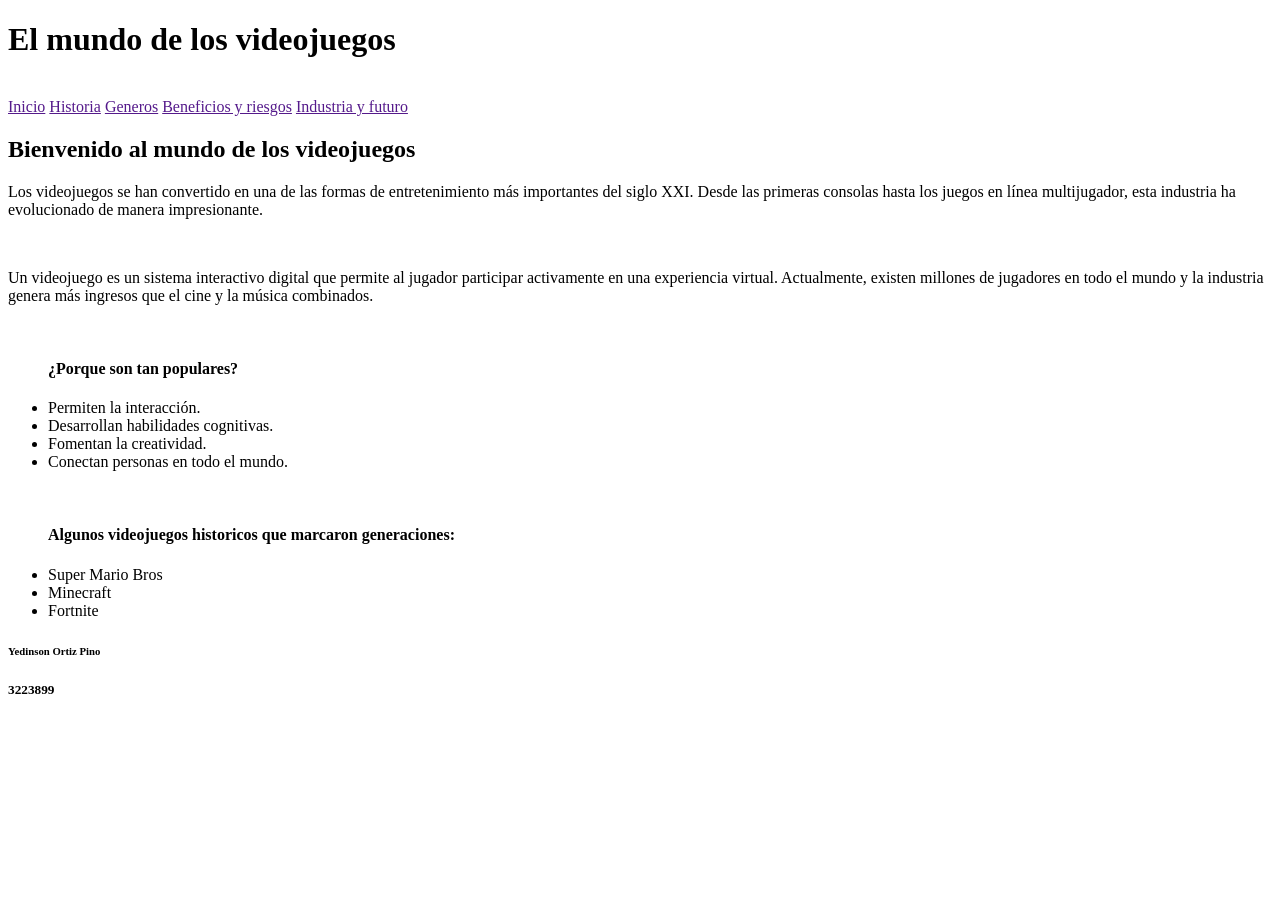
==== index.html @ c0af23ba "modified index.html, creacion historia.html" ====
<!DOCTYPE html>
<html lang="es">
<head>
    <meta charset="UTF-8">
    <meta name="viewport" content="width=device-width, initial-scale=1.0">
    <title>Repaso</title>
    <link rel="icon" href="/Imagenes/logoSENA.png" type="image/png">
    <link rel="stylesheet" href="/estilos/estilos.css">
</head>
<body>
    <header>
    <h1>El mundo de los videojuegos</h1>
    <br>
    <a href="">Inicio</a>
    <a href="">Historia</a>
    <a href="">Generos</a>
    <a href="">Beneficios y riesgos</a>
    <a href="">Industria y futuro</a>
    </header>
    <section>
    <h2>Bienvenido al mundo de los videojuegos</h2>
    <p>Los videojuegos se han convertido en una de las formas de entretenimiento más importantes del siglo XXI. Desde las primeras consolas hasta los juegos en línea multijugador, esta industria ha evolucionado de manera impresionante.</p>
    <br>
    <p>Un videojuego es un sistema interactivo digital que permite al jugador participar activamente en una experiencia virtual. Actualmente, existen millones de jugadores en todo el mundo y la industria genera más ingresos que el cine y la música combinados.</p>
    <br>
    <ul>
        <h4>¿Porque son tan populares?</h4>
        <li>Permiten la interacción.</li>
        <li>Desarrollan habilidades cognitivas.</li>
        <li>Fomentan la creatividad.</li>
        <li>Conectan personas en todo el mundo.</li>
    </ul>
    <br>
    <ul>
        <h4>Algunos videojuegos historicos que marcaron generaciones:</h4>
        <li>Super Mario Bros</li>
        <li>Minecraft</li>
        <li>Fortnite</li>
    </ul>
    </section>
    <footer>
        <h6>Yedinson Ortiz Pino</h6>
        <h5>3223899</h5>
    </footer>
</body>
</html>
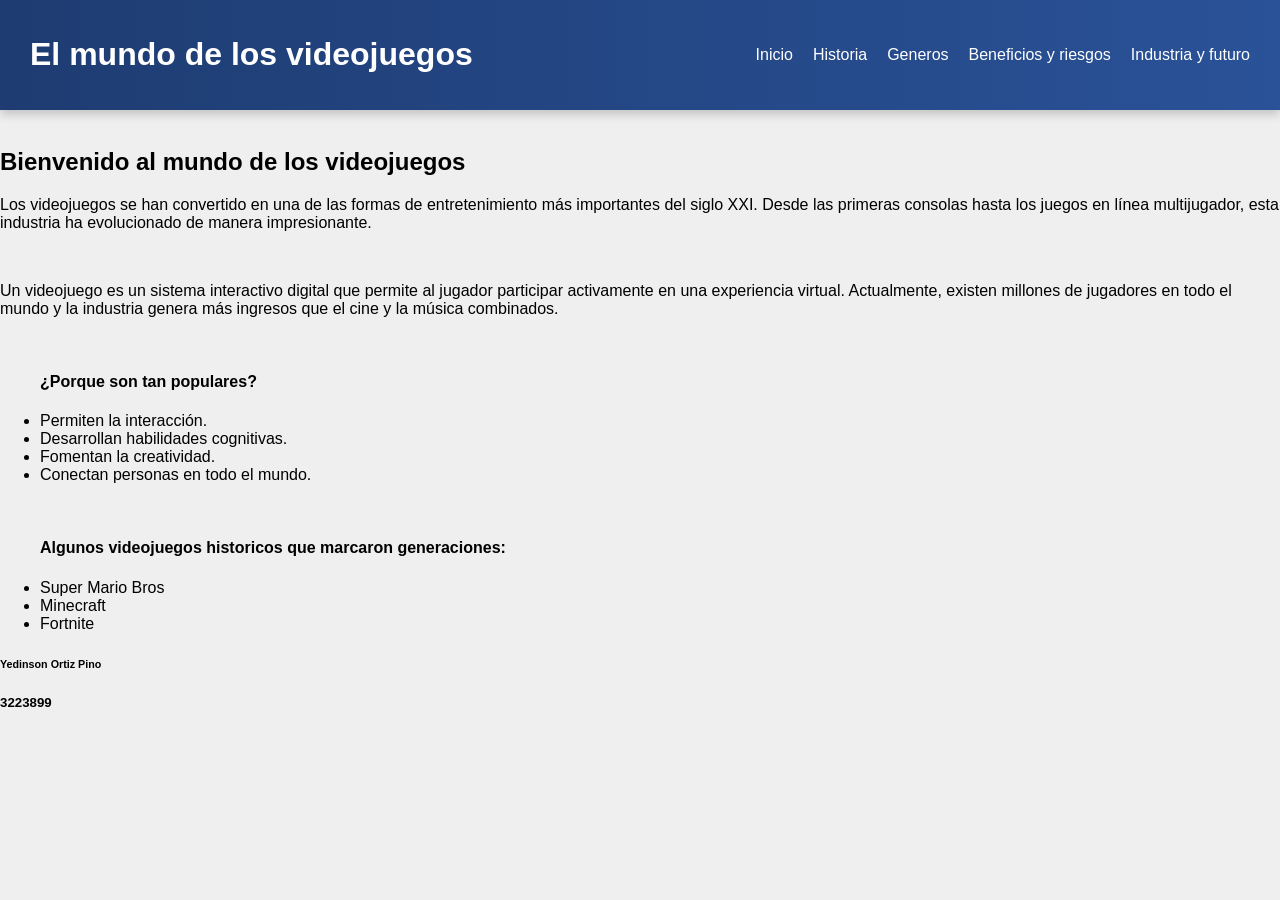
==== commit ff54a654: "modifi index, historia, estilos, creacion generos.html" ====
--- a/index.html
+++ b/index.html
@@ -10,13 +10,17 @@
 <body>
     <header>
     <h1>El mundo de los videojuegos</h1>
+    <nav class="nav">
+        <ul>
+            <li><a href="index.html">Inicio</a></li>
+            <li><a href="historia.html">Historia</a></li>
+            <li><a href="generos.html">Generos</a></li>
+            <li><a href="">Beneficios y riesgos</a></li>
+            <li><a href="">Industria y futuro</a></li>
+        </ul>
+    </nav>
+    </header>
     <br>
-    <a href="">Inicio</a>
-    <a href="">Historia</a>
-    <a href="">Generos</a>
-    <a href="">Beneficios y riesgos</a>
-    <a href="">Industria y futuro</a>
-    </header>
     <section>
     <h2>Bienvenido al mundo de los videojuegos</h2>
     <p>Los videojuegos se han convertido en una de las formas de entretenimiento más importantes del siglo XXI. Desde las primeras consolas hasta los juegos en línea multijugador, esta industria ha evolucionado de manera impresionante.</p>
--- a/estilos/estilos.css
+++ b/estilos/estilos.css
@@ -0,0 +1,56 @@
+body{
+    margin: 0;
+    font-family: Arial, Helvetica, sans-serif;
+    background: #efefef;
+}
+header{
+    display: flex;
+    justify-content: space-between;
+    align-items: center;
+    padding: 15px 30px;
+    background: linear-gradient(90deg, #1e3c72, #2a5298);
+    color: white;
+    box-shadow: 0 4px 10px rgba(0, 0, 0, 0.2);
+}
+.nav ul{
+    list-style: none;
+    display: flex;
+    gap: 20px;
+    padding: 0;
+    margin: 0;
+}
+.nav a{
+    text-decoration: none;
+    color: white;
+}
+.nav a:hover{
+    color: #BDBDBD;
+}
+.container{
+    display: grid;
+    grid-template-columns: repeat(auto-fit, minmax(200px, 1fr));
+    gap: 20px;
+    padding: 20px
+}
+
+.card{
+    background: white;
+    padding: 20px;
+    border-radius: 12px;
+    box-shadow: 0 4px 10px rgba(0, 0, 0, 0.1);
+    transition: 0.3s;
+}
+
+.card:hover{
+    transform: translateY(-5px);
+}
+
+.card h2{
+    margin: 0;
+    font-size: 28px;
+    color : #333;
+}
+
+.card p{
+    color: gray;
+}
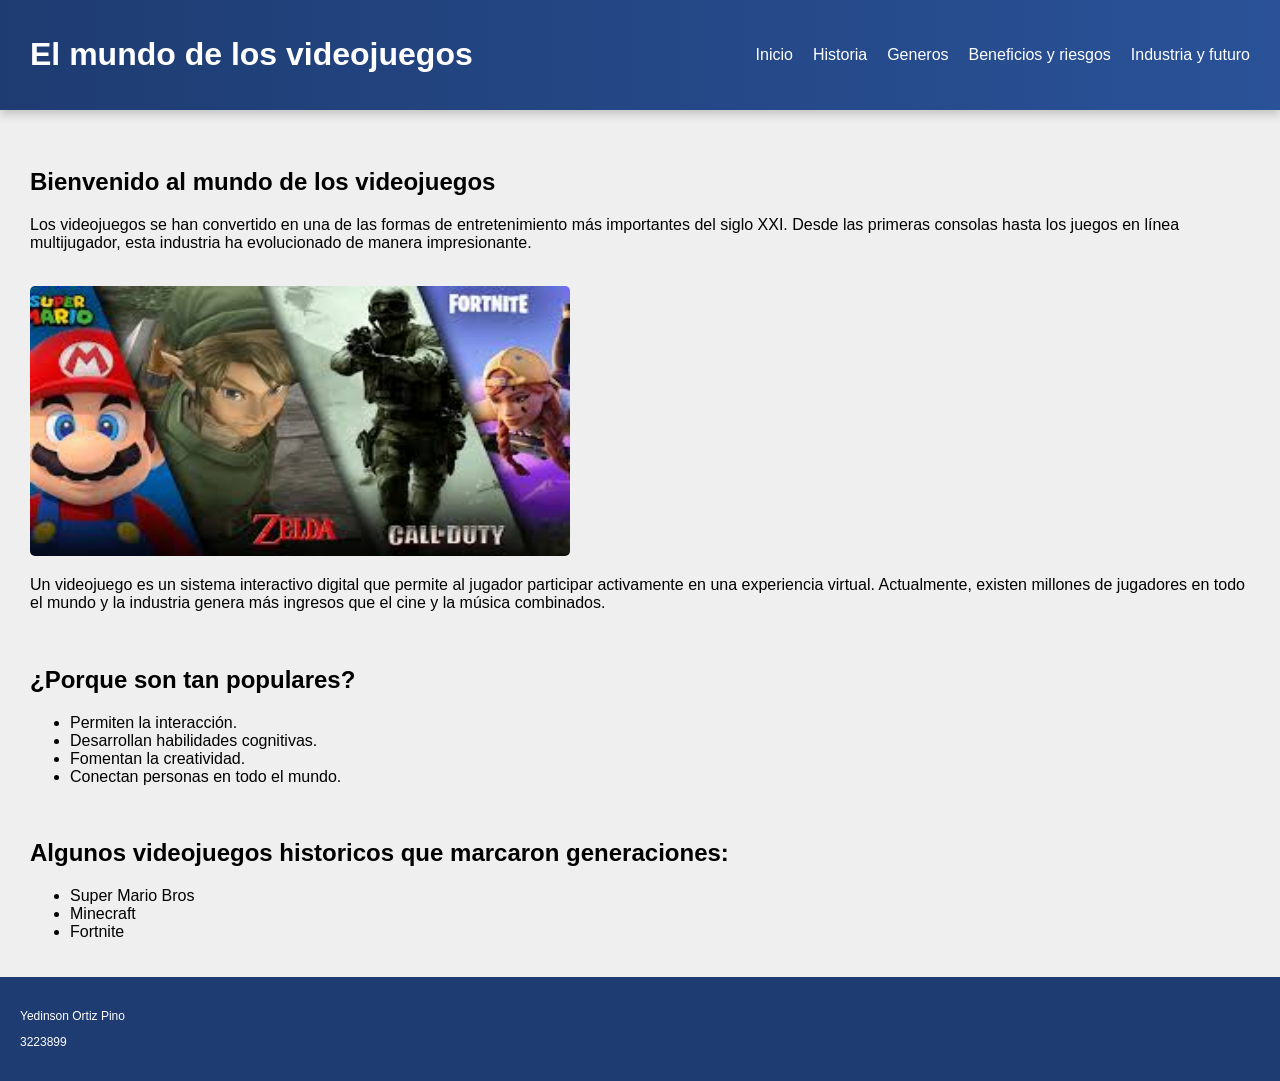
==== commit 366f76f9: "pequeñas modificaciones, creacion beneficios_riesgos.html" ====
--- a/index.html
+++ b/index.html
@@ -21,30 +21,32 @@
     </nav>
     </header>
     <br>
-    <section>
+    <section class="section">
     <h2>Bienvenido al mundo de los videojuegos</h2>
     <p>Los videojuegos se han convertido en una de las formas de entretenimiento más importantes del siglo XXI. Desde las primeras consolas hasta los juegos en línea multijugador, esta industria ha evolucionado de manera impresionante.</p>
     <br>
+    <img class="img" src="/Imagenes/encabezado.jpg" alt="superior">
+    <br>
     <p>Un videojuego es un sistema interactivo digital que permite al jugador participar activamente en una experiencia virtual. Actualmente, existen millones de jugadores en todo el mundo y la industria genera más ingresos que el cine y la música combinados.</p>
     <br>
+    <h2>¿Porque son tan populares?</h2>
     <ul>
-        <h4>¿Porque son tan populares?</h4>
         <li>Permiten la interacción.</li>
         <li>Desarrollan habilidades cognitivas.</li>
         <li>Fomentan la creatividad.</li>
         <li>Conectan personas en todo el mundo.</li>
     </ul>
     <br>
+    <h2>Algunos videojuegos historicos que marcaron generaciones:</h2>
     <ul>
-        <h4>Algunos videojuegos historicos que marcaron generaciones:</h4>
         <li>Super Mario Bros</li>
         <li>Minecraft</li>
         <li>Fortnite</li>
     </ul>
     </section>
     <footer>
-        <h6>Yedinson Ortiz Pino</h6>
-        <h5>3223899</h5>
+        <p>Yedinson Ortiz Pino</p>
+        <p>3223899</p>
     </footer>
 </body>
 </html>
--- a/estilos/estilos.css
+++ b/estilos/estilos.css
@@ -2,6 +2,15 @@
     margin: 0;
     font-family: Arial, Helvetica, sans-serif;
     background: #efefef;
+    display: flex;
+    flex-direction: column;
+    min-height: 100vh;
+}
+section{
+    flex: 1;
+}
+.section{
+    padding: 20px 30px;
 }
 header{
     display: flex;
@@ -11,6 +20,12 @@
     background: linear-gradient(90deg, #1e3c72, #2a5298);
     color: white;
     box-shadow: 0 4px 10px rgba(0, 0, 0, 0.2);
+}
+footer{
+    background: #1e3c72;
+    color: white;
+    padding: 20px;
+    font-size: 12px;
 }
 .nav ul{
     list-style: none;
@@ -53,4 +68,9 @@
 
 .card p{
     color: gray;
+}
+.img{
+    width: 60vh;
+    height: 30vh;
+    border-radius: 5px;
 }
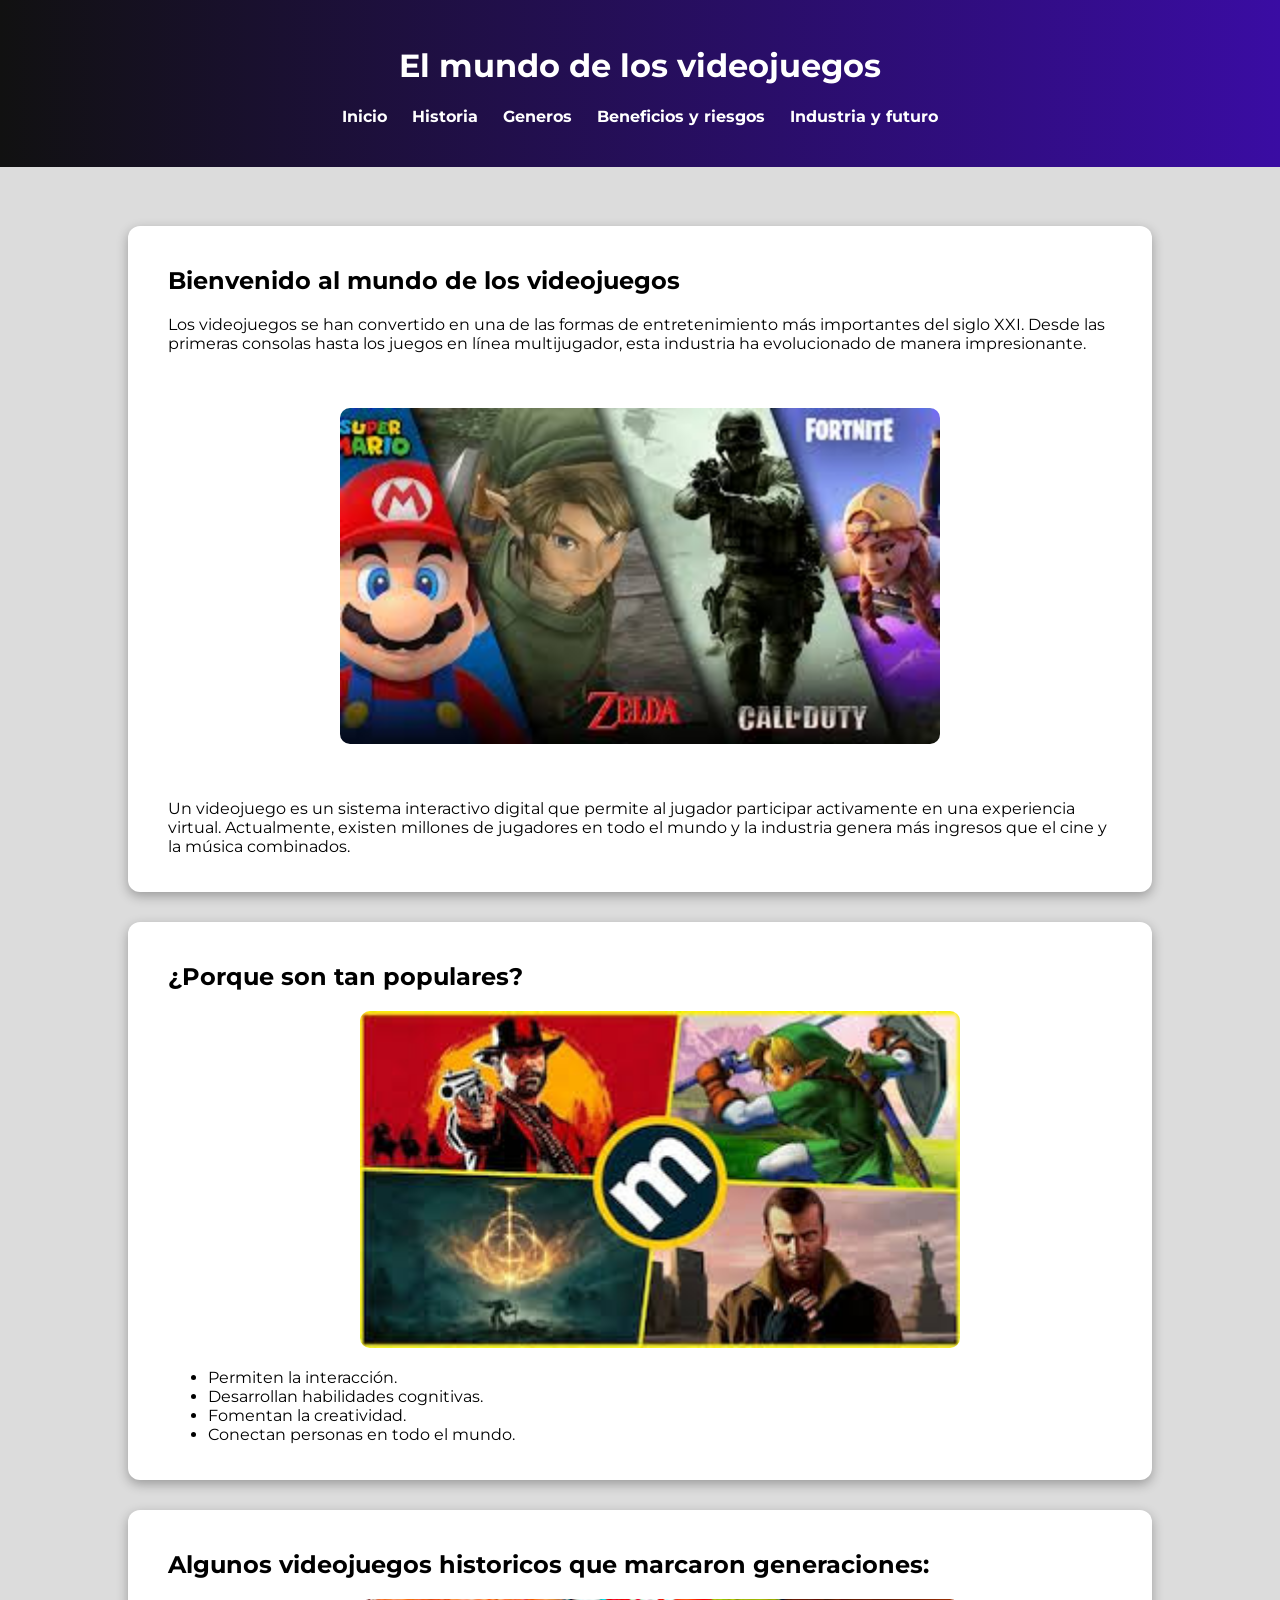
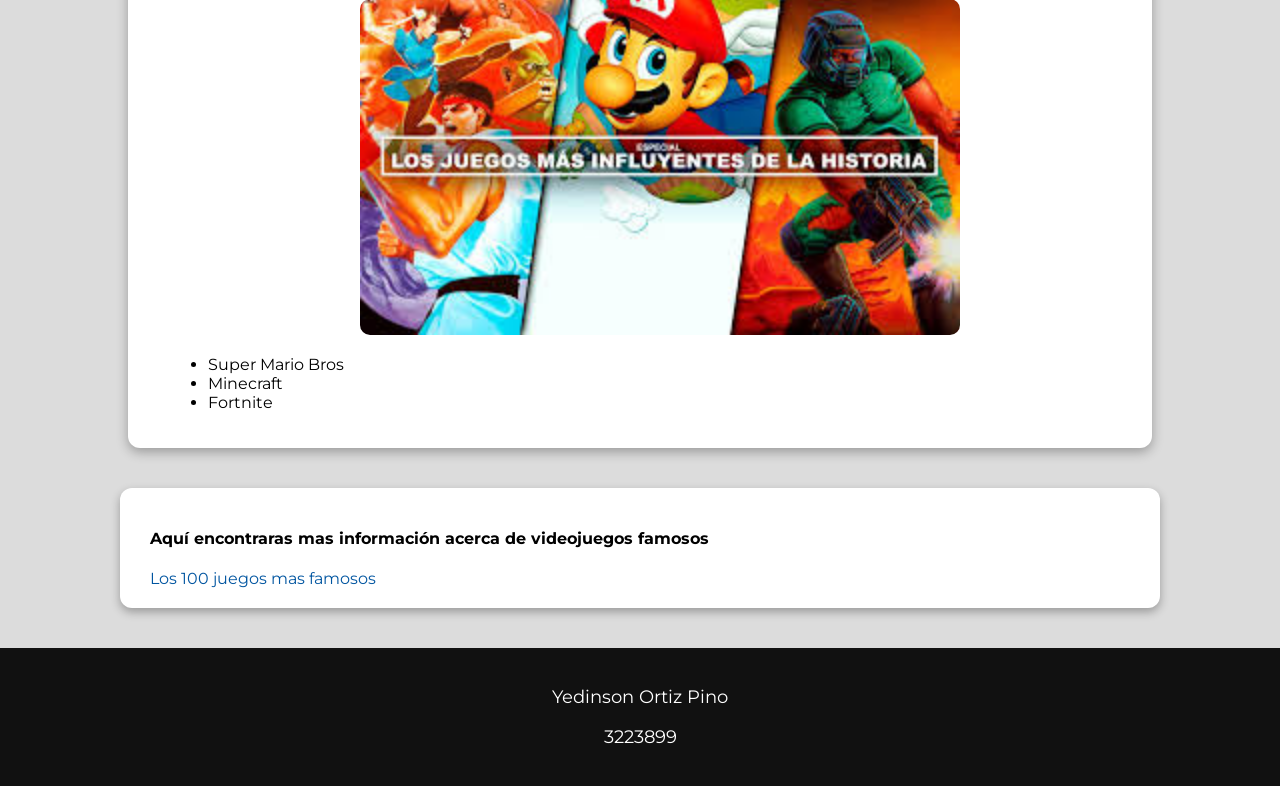
==== commit 1a8e722f: "styles, new images, creation industria_futuro.html" ====
--- a/index.html
+++ b/index.html
@@ -6,6 +6,9 @@
     <title>Repaso</title>
     <link rel="icon" href="/Imagenes/logoSENA.png" type="image/png">
     <link rel="stylesheet" href="/estilos/estilos.css">
+    <link rel="preconnect" href="https://fonts.googleapis.com">
+    <link rel="preconnect" href="https://fonts.gstatic.com" crossorigin>
+    <link href="https://fonts.googleapis.com/css2?family=Archivo+Black&family=Changa+One:ital@0;1&family=Fjalla+One&family=Montserrat:ital,wght@0,100..900;1,100..900&display=swap" rel="stylesheet">
 </head>
 <body>
     <header>
@@ -15,35 +18,45 @@
             <li><a href="index.html">Inicio</a></li>
             <li><a href="historia.html">Historia</a></li>
             <li><a href="generos.html">Generos</a></li>
-            <li><a href="">Beneficios y riesgos</a></li>
-            <li><a href="">Industria y futuro</a></li>
+            <li><a href="beneficios_riesgos.html">Beneficios y riesgos</a></li>
+            <li><a href="industria_futuro.html">Industria y futuro</a></li>
         </ul>
     </nav>
     </header>
     <br>
-    <section class="section">
+    <main>
+    <section>
     <h2>Bienvenido al mundo de los videojuegos</h2>
     <p>Los videojuegos se han convertido en una de las formas de entretenimiento más importantes del siglo XXI. Desde las primeras consolas hasta los juegos en línea multijugador, esta industria ha evolucionado de manera impresionante.</p>
     <br>
     <img class="img" src="/Imagenes/encabezado.jpg" alt="superior">
     <br>
     <p>Un videojuego es un sistema interactivo digital que permite al jugador participar activamente en una experiencia virtual. Actualmente, existen millones de jugadores en todo el mundo y la industria genera más ingresos que el cine y la música combinados.</p>
-    <br>
+    </section>
+    <section>
     <h2>¿Porque son tan populares?</h2>
     <ul>
+        <img class="img" src="/Imagenes/100.jpg" alt="100">
         <li>Permiten la interacción.</li>
         <li>Desarrollan habilidades cognitivas.</li>
         <li>Fomentan la creatividad.</li>
         <li>Conectan personas en todo el mundo.</li>
     </ul>
-    <br>
+    </section>
+    <section>
     <h2>Algunos videojuegos historicos que marcaron generaciones:</h2>
     <ul>
+        <img  class="img" src="/Imagenes/influyentes.jpg" alt="influyentes">
         <li>Super Mario Bros</li>
         <li>Minecraft</li>
         <li>Fortnite</li>
     </ul>
     </section>
+    </main>
+    <aside>
+        <h4>Aquí encontraras mas información acerca de videojuegos famosos</h4>
+        <a href="https://www.revistagq.com/noticias/tecnologia/galerias/los-100-mejores-videojuegos-de-la-historia/8951">Los 100 juegos mas famosos</a>
+    </aside>
     <footer>
         <p>Yedinson Ortiz Pino</p>
         <p>3223899</p>
--- a/estilos/estilos.css
+++ b/estilos/estilos.css
@@ -1,46 +1,74 @@
 body{
     margin: 0;
-    font-family: Arial, Helvetica, sans-serif;
-    background: #efefef;
-    display: flex;
-    flex-direction: column;
-    min-height: 100vh;
+    font-family: "Montserrat", sans-serif;
+    font-optical-sizing: auto;
+    font-weight: weight;
+    font-style: normal;
+    background-color: gainsboro;
 }
+
+main{
+    flex: 1;
+    width: 80%;
+    margin: 40px auto;
+}
+
 section{
+    background-color: white;
+    padding: 20px 40px;
+    border-radius: 12px;
+    box-shadow: 0 4px 12px rgba(0,0,0,0.3);
+    margin-bottom: 30px;
+}
+
+aside{
     flex: 1;
+    width: 76.5%;
+    padding: 20px 30px;
+    margin: 40px auto;
+    border-radius: 12px;
+    background-color: white;
+    box-shadow: 0 4px 10px rgba(0,0,0,0.3);
 }
-.section{
-    padding: 20px 30px;
+aside a{
+    text-decoration: none;
+    color: #0055a0;
 }
+
 header{
-    display: flex;
-    justify-content: space-between;
-    align-items: center;
-    padding: 15px 30px;
-    background: linear-gradient(90deg, #1e3c72, #2a5298);
+    background: linear-gradient(90deg, #111, #3a0ca3);
     color: white;
-    box-shadow: 0 4px 10px rgba(0, 0, 0, 0.2);
+    padding: 25px;
+    text-align: center;
 }
+
 footer{
-    background: #1e3c72;
+    background-color: #111;
+    text-align: center;
     color: white;
     padding: 20px;
-    font-size: 12px;
+    font-size: 18px;
 }
+
 .nav ul{
     list-style: none;
+    padding: 0;
     display: flex;
-    gap: 20px;
-    padding: 0;
-    margin: 0;
+    justify-content: center;
+    gap: 25px;
 }
+
 .nav a{
     text-decoration: none;
     color: white;
+    font-weight: bold;
+    transition: 0.3s;
 }
+
 .nav a:hover{
-    color: #BDBDBD;
+    color: #00f5ff;
 }
+
 .container{
     display: grid;
     grid-template-columns: repeat(auto-fit, minmax(200px, 1fr));
@@ -49,10 +77,10 @@
 }
 
 .card{
-    background: white;
+    background: rgb(231, 235, 237);
     padding: 20px;
     border-radius: 12px;
-    box-shadow: 0 4px 10px rgba(0, 0, 0, 0.1);
+    box-shadow: 2px 4px 10px 2px rgba(0,0,0,0.3);
     transition: 0.3s;
 }
 
@@ -60,17 +88,103 @@
     transform: translateY(-5px);
 }
 
-.card h2{
+.card h4{
     margin: 0;
-    font-size: 28px;
+    font-size: 24px;
     color : #333;
 }
 
 .card p{
     color: gray;
 }
+
+.card img{
+    border-radius: 5px;
+    width: 100%;
+}
+
 .img{
-    width: 60vh;
-    height: 30vh;
+    width: 100%;
+    max-width: 600px;
+    display: block;
+    margin: 20px auto;
+    border-radius: 10px;
+}
+
+.img1{
+    width: 70%;
+    max-width: 400px;
+    margin: 20px auto;
+    border-radius: 10px;
+    box-shadow: 2px 4px 12px 2px rgba(0,0,0,0.3);
+}
+
+.img2{
+    width: 70%;
+    max-width: 300px;
+    margin: 20px auto;
+    border-radius: 10px;
+    box-shadow: 2px 4px 12px 2px rgba(0,0,0,0.3);
+}
+
+table{
+    width: 100%;
     border-radius: 5px;
-}+    border-collapse: collapse;
+    margin-top: 20px;
+}
+
+th, td{
+    border: 2px solid #ccc;
+    padding: 10px;
+    text-align: center;
+}
+
+th{
+    background: #1e3c72;
+    color: white;
+}
+
+.section1{
+    background-color: #D7FCD7;
+    transition: 0.3s;
+}
+
+.section1:hover{
+    transform: translateY(-4px);
+}
+
+.section2{
+    background-color: #FCD7D7;
+    transition: 0.3s;
+}
+
+.section2:hover{
+    transform: translateY(-4px);
+}
+
+.container1 ol{
+    list-style-position: inside;
+    padding: 0;
+}
+
+.cardG{
+    background-color: rgb(235, 236, 236);
+    margin: 15px 0;
+    padding: 20px;
+    border-radius: 15px;
+    box-shadow: 2px 5px 15px rgba(0,0,0,0.3);
+    display: flex;
+    align-items: center;
+    justify-content: space-between;
+    transition: 0.3s;
+}
+
+.cardG img{
+    width: 55px;
+    border-radius: 10px;
+}
+
+.cardG:hover{
+    color: goldenrod;
+}
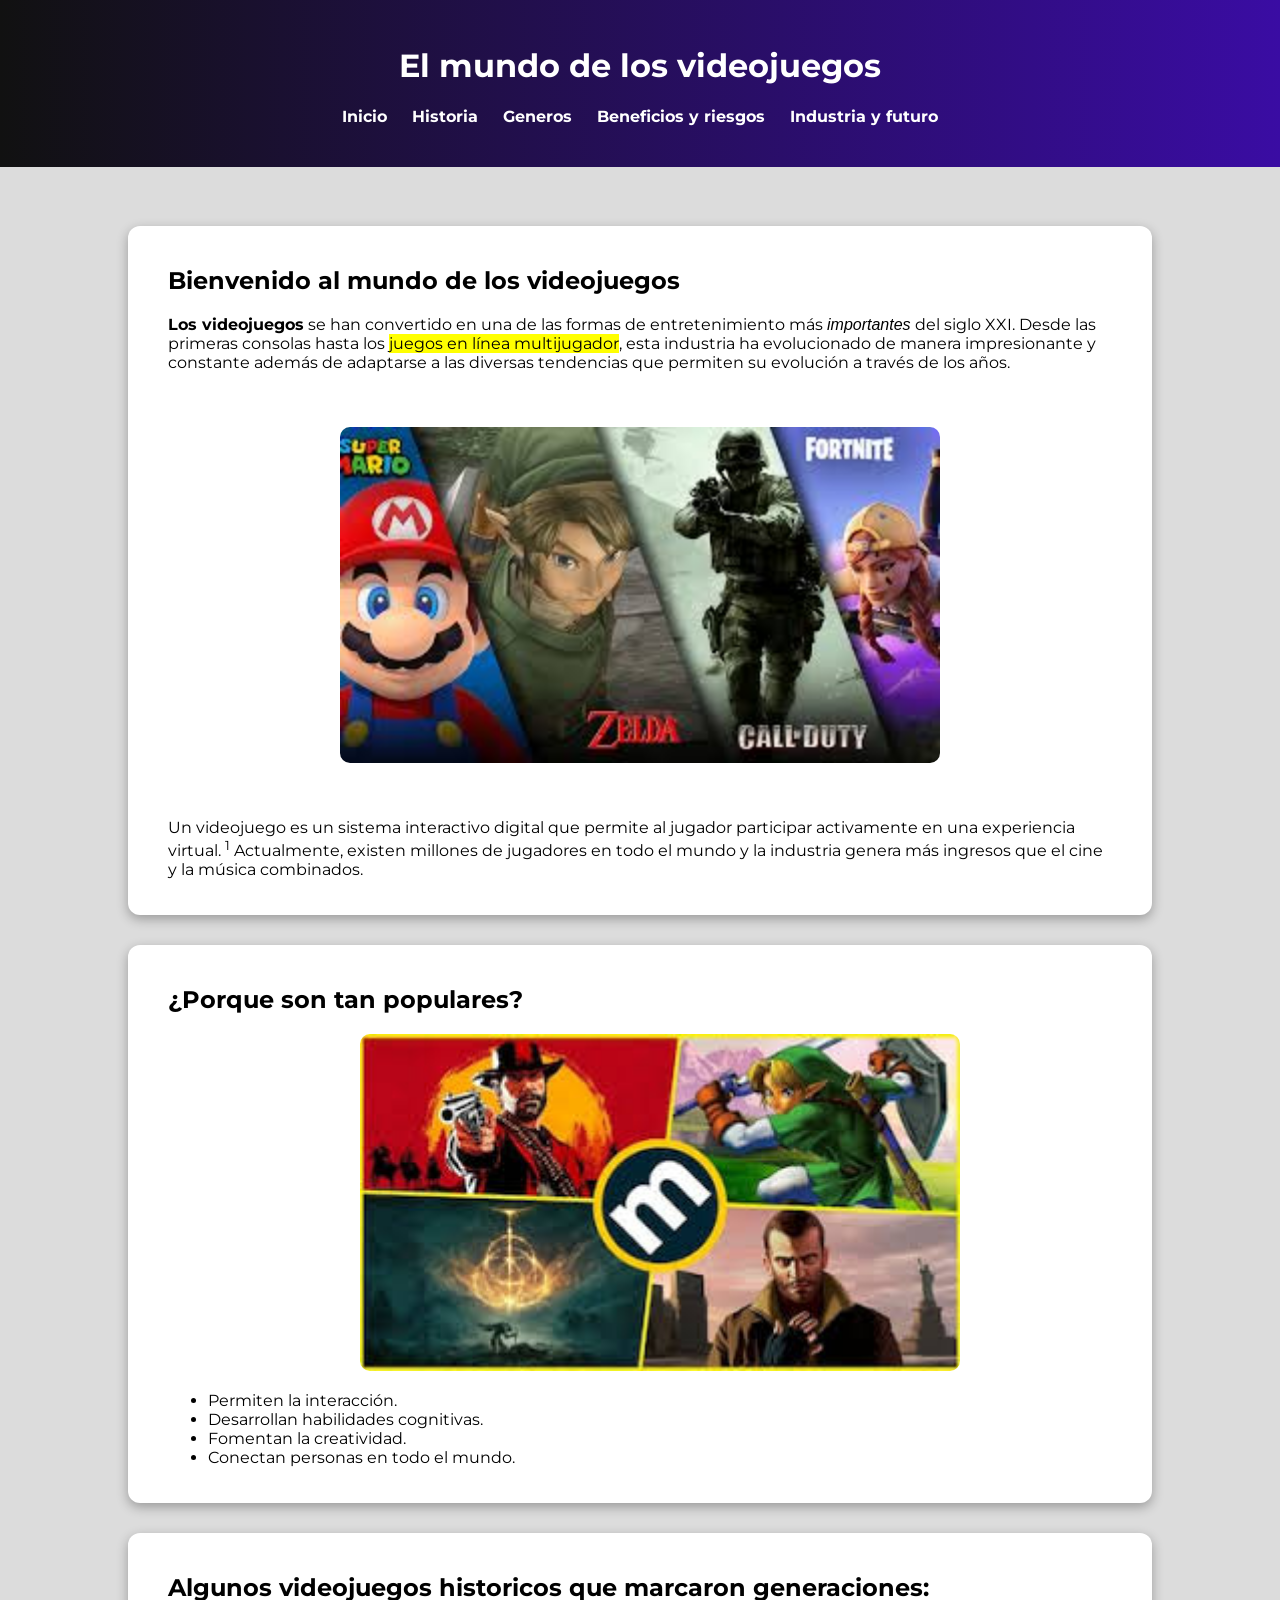
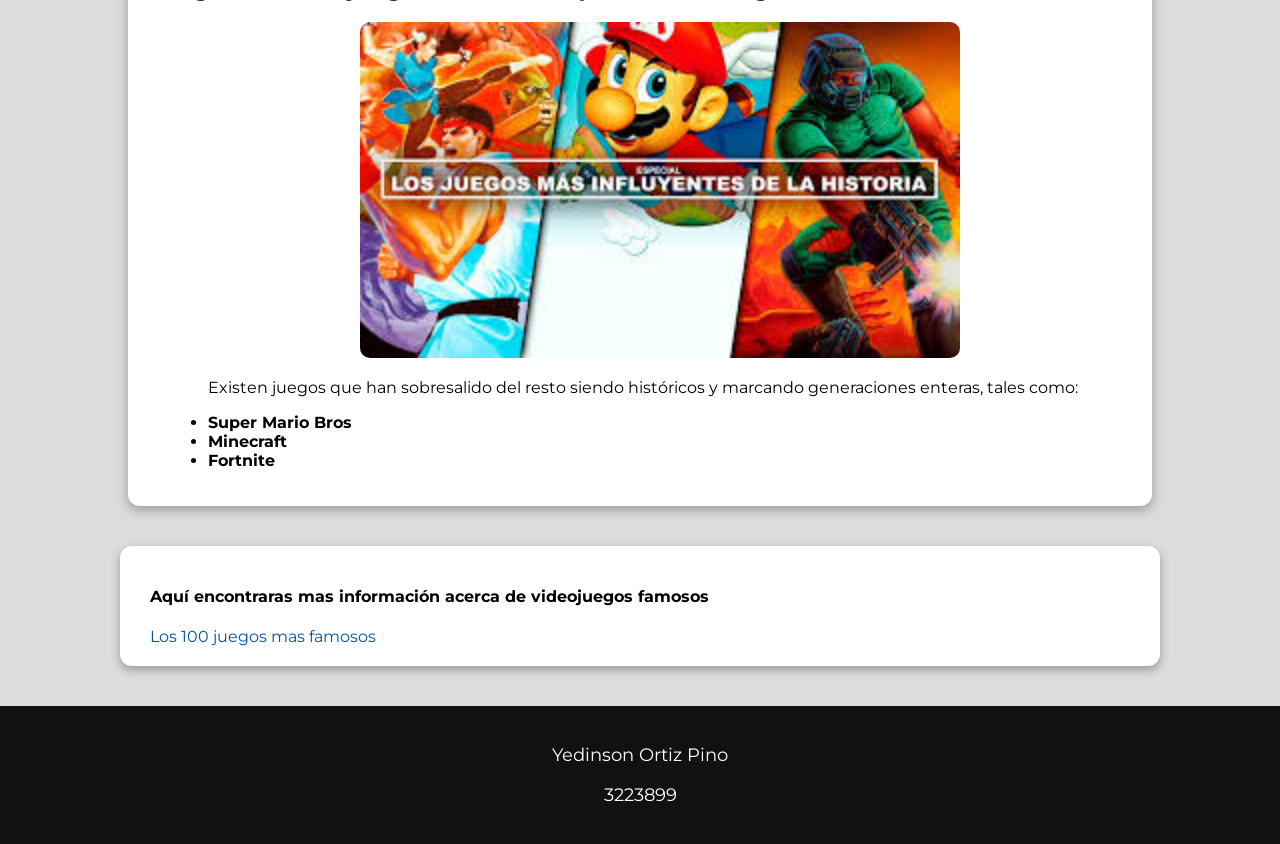
==== commit a0890829: "Modificaciones pequeñas" ====
--- a/index.html
+++ b/index.html
@@ -3,7 +3,7 @@
 <head>
     <meta charset="UTF-8">
     <meta name="viewport" content="width=device-width, initial-scale=1.0">
-    <title>Repaso</title>
+    <title>Inicio</title>
     <link rel="icon" href="/Imagenes/logoSENA.png" type="image/png">
     <link rel="stylesheet" href="/estilos/estilos.css">
     <link rel="preconnect" href="https://fonts.googleapis.com">
@@ -27,11 +27,11 @@
     <main>
     <section>
     <h2>Bienvenido al mundo de los videojuegos</h2>
-    <p>Los videojuegos se han convertido en una de las formas de entretenimiento más importantes del siglo XXI. Desde las primeras consolas hasta los juegos en línea multijugador, esta industria ha evolucionado de manera impresionante.</p>
+    <p> <strong>Los videojuegos</strong> se han convertido en una de las formas de entretenimiento más <em>importantes</em> del siglo XXI. Desde las primeras consolas hasta los <mark>juegos en línea multijugador</mark>, esta industria ha evolucionado de manera impresionante y constante además de adaptarse a las diversas tendencias que permiten su evolución a través de los años.</p>
     <br>
     <img class="img" src="/Imagenes/encabezado.jpg" alt="superior">
     <br>
-    <p>Un videojuego es un sistema interactivo digital que permite al jugador participar activamente en una experiencia virtual. Actualmente, existen millones de jugadores en todo el mundo y la industria genera más ingresos que el cine y la música combinados.</p>
+    <p>Un videojuego es un sistema interactivo digital que permite al jugador participar activamente en una experiencia virtual. <sup>1</sup> Actualmente, existen millones de jugadores en todo el mundo y la industria genera más ingresos que el cine y la música combinados.</p>
     </section>
     <section>
     <h2>¿Porque son tan populares?</h2>
@@ -47,9 +47,10 @@
     <h2>Algunos videojuegos historicos que marcaron generaciones:</h2>
     <ul>
         <img  class="img" src="/Imagenes/influyentes.jpg" alt="influyentes">
-        <li>Super Mario Bros</li>
-        <li>Minecraft</li>
-        <li>Fortnite</li>
+        <p>Existen juegos que han sobresalido del resto siendo históricos y marcando generaciones enteras, tales como:</p>
+        <li> <strong>Super Mario Bros</strong> </li>
+        <li> <strong>Minecraft</strong> </li>
+        <li> <strong>Fortnite</strong> </li>
     </ul>
     </section>
     </main>
--- a/estilos/estilos.css
+++ b/estilos/estilos.css
@@ -127,6 +127,17 @@
     box-shadow: 2px 4px 12px 2px rgba(0,0,0,0.3);
 }
 
+.img3{
+    width: 80%;
+    max-width: 350px;
+    margin: 20px auto;
+    border-radius: 10px;
+    display: flex;
+    justify-content: space-between;
+    align-items: center;
+    box-shadow: 2px 4px 12px 2px rgba(0,0,0,0.3);
+}
+
 table{
     width: 100%;
     border-radius: 5px;
@@ -164,8 +175,10 @@
 }
 
 .container1 ol{
-    list-style-position: inside;
-    padding: 0;
+    display: grid;
+    grid-template-columns: repeat(auto-fit, minmax(200px, 1fr));
+    gap: 20px;
+    padding: 20px
 }
 
 .cardG{
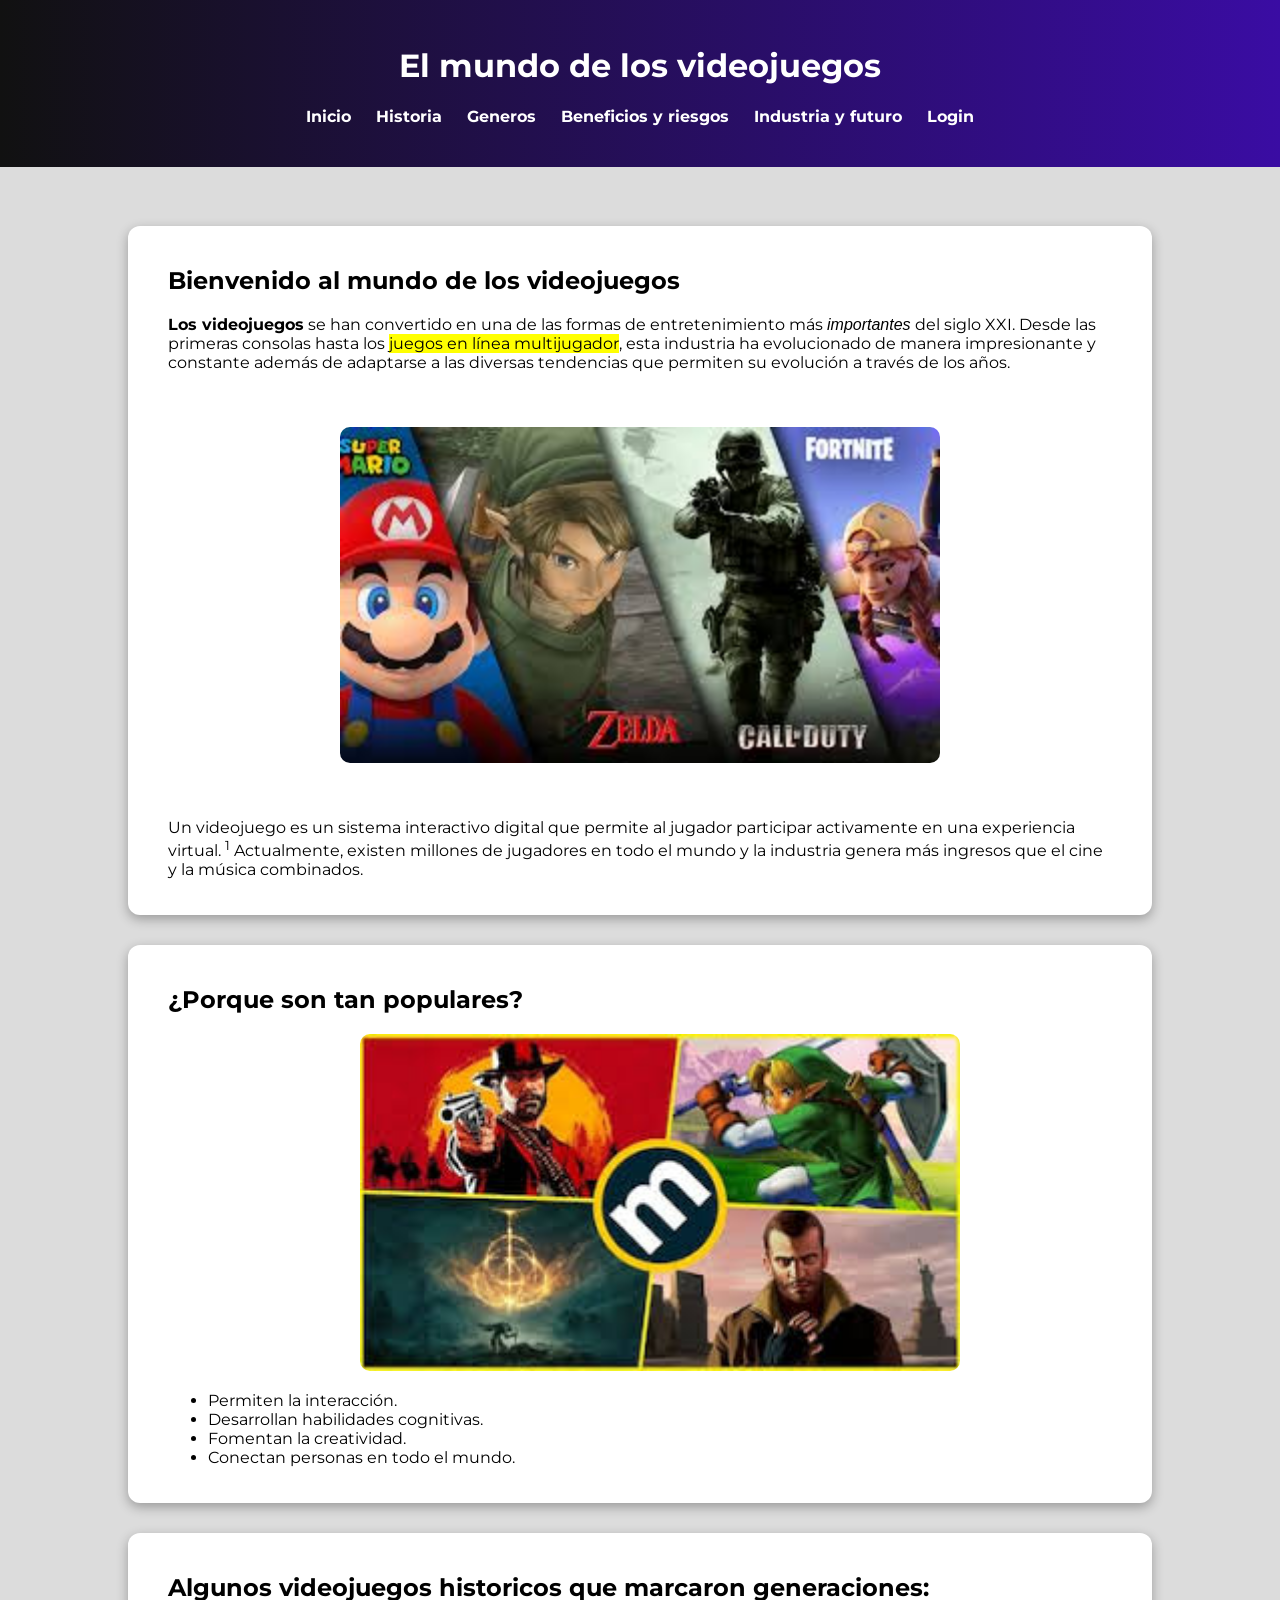
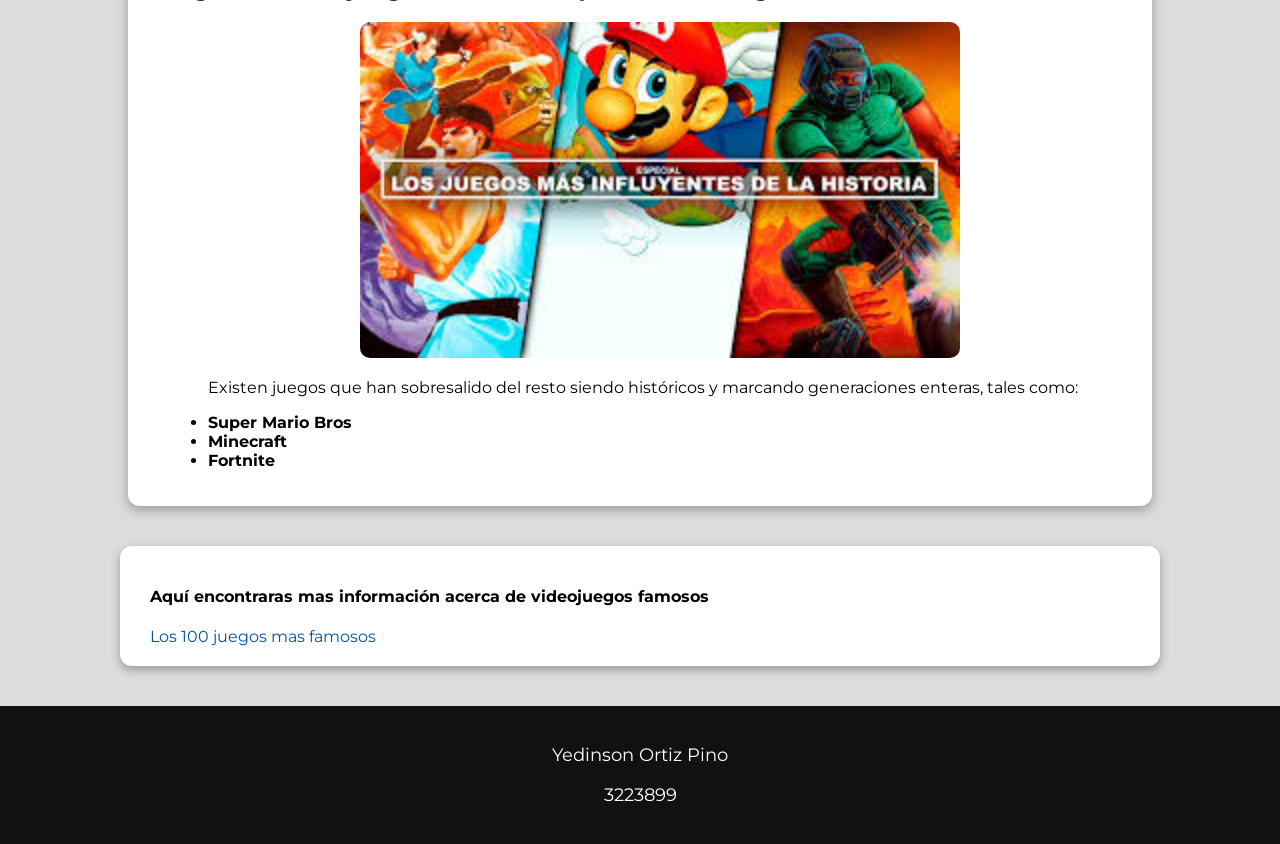
==== commit c5cee548: "modified" ====
--- a/index.html
+++ b/index.html
@@ -12,47 +12,50 @@
 </head>
 <body>
     <header>
-    <h1>El mundo de los videojuegos</h1>
-    <nav class="nav">
-        <ul>
-            <li><a href="index.html">Inicio</a></li>
-            <li><a href="historia.html">Historia</a></li>
-            <li><a href="generos.html">Generos</a></li>
-            <li><a href="beneficios_riesgos.html">Beneficios y riesgos</a></li>
-            <li><a href="industria_futuro.html">Industria y futuro</a></li>
-        </ul>
-    </nav>
+        <h1>El mundo de los videojuegos</h1>
+        <nav class="nav">
+            <ul>
+                <li><a href="index.html">Inicio</a></li>
+                <li><a href="historia.html">Historia</a></li>
+                <li><a href="generos.html">Generos</a></li>
+                <li><a href="beneficios_riesgos.html">Beneficios y riesgos</a></li>
+                <li><a href="industria_futuro.html">Industria y futuro</a></li>
+                <li><a href="Registro_login.html">Login</a></li>
+            </ul>
+        </nav>
     </header>
     <br>
     <main>
-    <section>
-    <h2>Bienvenido al mundo de los videojuegos</h2>
-    <p> <strong>Los videojuegos</strong> se han convertido en una de las formas de entretenimiento más <em>importantes</em> del siglo XXI. Desde las primeras consolas hasta los <mark>juegos en línea multijugador</mark>, esta industria ha evolucionado de manera impresionante y constante además de adaptarse a las diversas tendencias que permiten su evolución a través de los años.</p>
-    <br>
-    <img class="img" src="/Imagenes/encabezado.jpg" alt="superior">
-    <br>
-    <p>Un videojuego es un sistema interactivo digital que permite al jugador participar activamente en una experiencia virtual. <sup>1</sup> Actualmente, existen millones de jugadores en todo el mundo y la industria genera más ingresos que el cine y la música combinados.</p>
-    </section>
-    <section>
-    <h2>¿Porque son tan populares?</h2>
-    <ul>
-        <img class="img" src="/Imagenes/100.jpg" alt="100">
-        <li>Permiten la interacción.</li>
-        <li>Desarrollan habilidades cognitivas.</li>
-        <li>Fomentan la creatividad.</li>
-        <li>Conectan personas en todo el mundo.</li>
-    </ul>
-    </section>
-    <section>
-    <h2>Algunos videojuegos historicos que marcaron generaciones:</h2>
-    <ul>
-        <img  class="img" src="/Imagenes/influyentes.jpg" alt="influyentes">
-        <p>Existen juegos que han sobresalido del resto siendo históricos y marcando generaciones enteras, tales como:</p>
-        <li> <strong>Super Mario Bros</strong> </li>
-        <li> <strong>Minecraft</strong> </li>
-        <li> <strong>Fortnite</strong> </li>
-    </ul>
-    </section>
+        <article>
+            <section>
+                <h2>Bienvenido al mundo de los videojuegos</h2>
+                <p> <strong>Los videojuegos</strong> se han convertido en una de las formas de entretenimiento más <em>importantes</em> del siglo XXI. Desde las primeras consolas hasta los <mark>juegos en línea multijugador</mark>, esta industria ha evolucionado de manera impresionante y constante además de adaptarse a las diversas tendencias que permiten su evolución a través de los años.</p>
+                <br>
+                <img class="img" src="/Imagenes/encabezado.jpg" alt="superior">
+                <br>
+                <p>Un videojuego es un sistema interactivo digital que permite al jugador participar activamente en una experiencia virtual. <sup>1</sup> Actualmente, existen millones de jugadores en todo el mundo y la industria genera más ingresos que el cine y la música combinados.</p>
+            </section>
+            <section>
+                <h2>¿Porque son tan populares?</h2>
+                <ul>
+                    <img class="img" src="/Imagenes/100.jpg" alt="rdr2">
+                    <li>Permiten la interacción.</li>
+                    <li>Desarrollan habilidades cognitivas.</li>
+                    <li>Fomentan la creatividad.</li>
+                    <li>Conectan personas en todo el mundo.</li>
+                </ul>
+            </section>
+            <section>
+                <h2>Algunos videojuegos historicos que marcaron generaciones:</h2>
+                <ul>
+                    <img  class="img" src="/Imagenes/influyentes.jpg" alt="influyentes">
+                    <p>Existen juegos que han sobresalido del resto siendo históricos y marcando generaciones enteras, tales como:</p>
+                    <li> <strong>Super Mario Bros</strong> </li>
+                    <li> <strong>Minecraft</strong> </li>
+                    <li> <strong>Fortnite</strong> </li>
+                </ul>
+            </section>
+        </article>
     </main>
     <aside>
         <h4>Aquí encontraras mas información acerca de videojuegos famosos</h4>
--- a/estilos/estilos.css
+++ b/estilos/estilos.css
@@ -112,8 +112,9 @@
 }
 
 .img1{
-    width: 70%;
-    max-width: 400px;
+    width: 100%;
+    max-width: 600px;
+    display: block;
     margin: 20px auto;
     border-radius: 10px;
     box-shadow: 2px 4px 12px 2px rgba(0,0,0,0.3);
@@ -122,6 +123,7 @@
 .img2{
     width: 70%;
     max-width: 300px;
+    display: block;
     margin: 20px auto;
     border-radius: 10px;
     box-shadow: 2px 4px 12px 2px rgba(0,0,0,0.3);
@@ -178,7 +180,7 @@
     display: grid;
     grid-template-columns: repeat(auto-fit, minmax(200px, 1fr));
     gap: 20px;
-    padding: 20px
+    padding: 20px;
 }
 
 .cardG{
@@ -201,3 +203,53 @@
 .cardG:hover{
     color: goldenrod;
 }
+
+.container2{
+    display: grid;
+    grid-template-columns: repeat(auto-fit, minmax(200px, 1fr));
+    gap: 20px;
+    padding: 20px;
+}
+
+.ch2{
+    font-size: 45px;
+    text-align: center;
+    padding: 15px 0;
+}
+
+.form{
+    display: grid;
+    gap: 20px;
+    padding: 20px;
+}
+
+.form h2{
+    font-size: 25px;
+}
+
+.cardR{
+    background: rgb(232, 232, 232);
+    margin: 20px 40px;
+    display: flex;
+    align-items: center;
+    justify-content: center;
+    text-align: center;
+    padding: 20px;
+    border-radius: 12px;
+    box-shadow: 2px 4px 10px 2px rgba(0,0,0,0.3);
+}
+.cardL{
+    background: rgb(232, 232, 232);
+    margin: 20px 40px;
+    display: flex;
+    align-items: center;
+    justify-content: center;
+    text-align: center;
+    padding: 20px;
+    border-radius: 12px;
+    box-shadow: 2px 4px 10px 2px rgba(0,0,0,0.3);
+}
+button{
+    background-color: green;
+    color: white;
+}
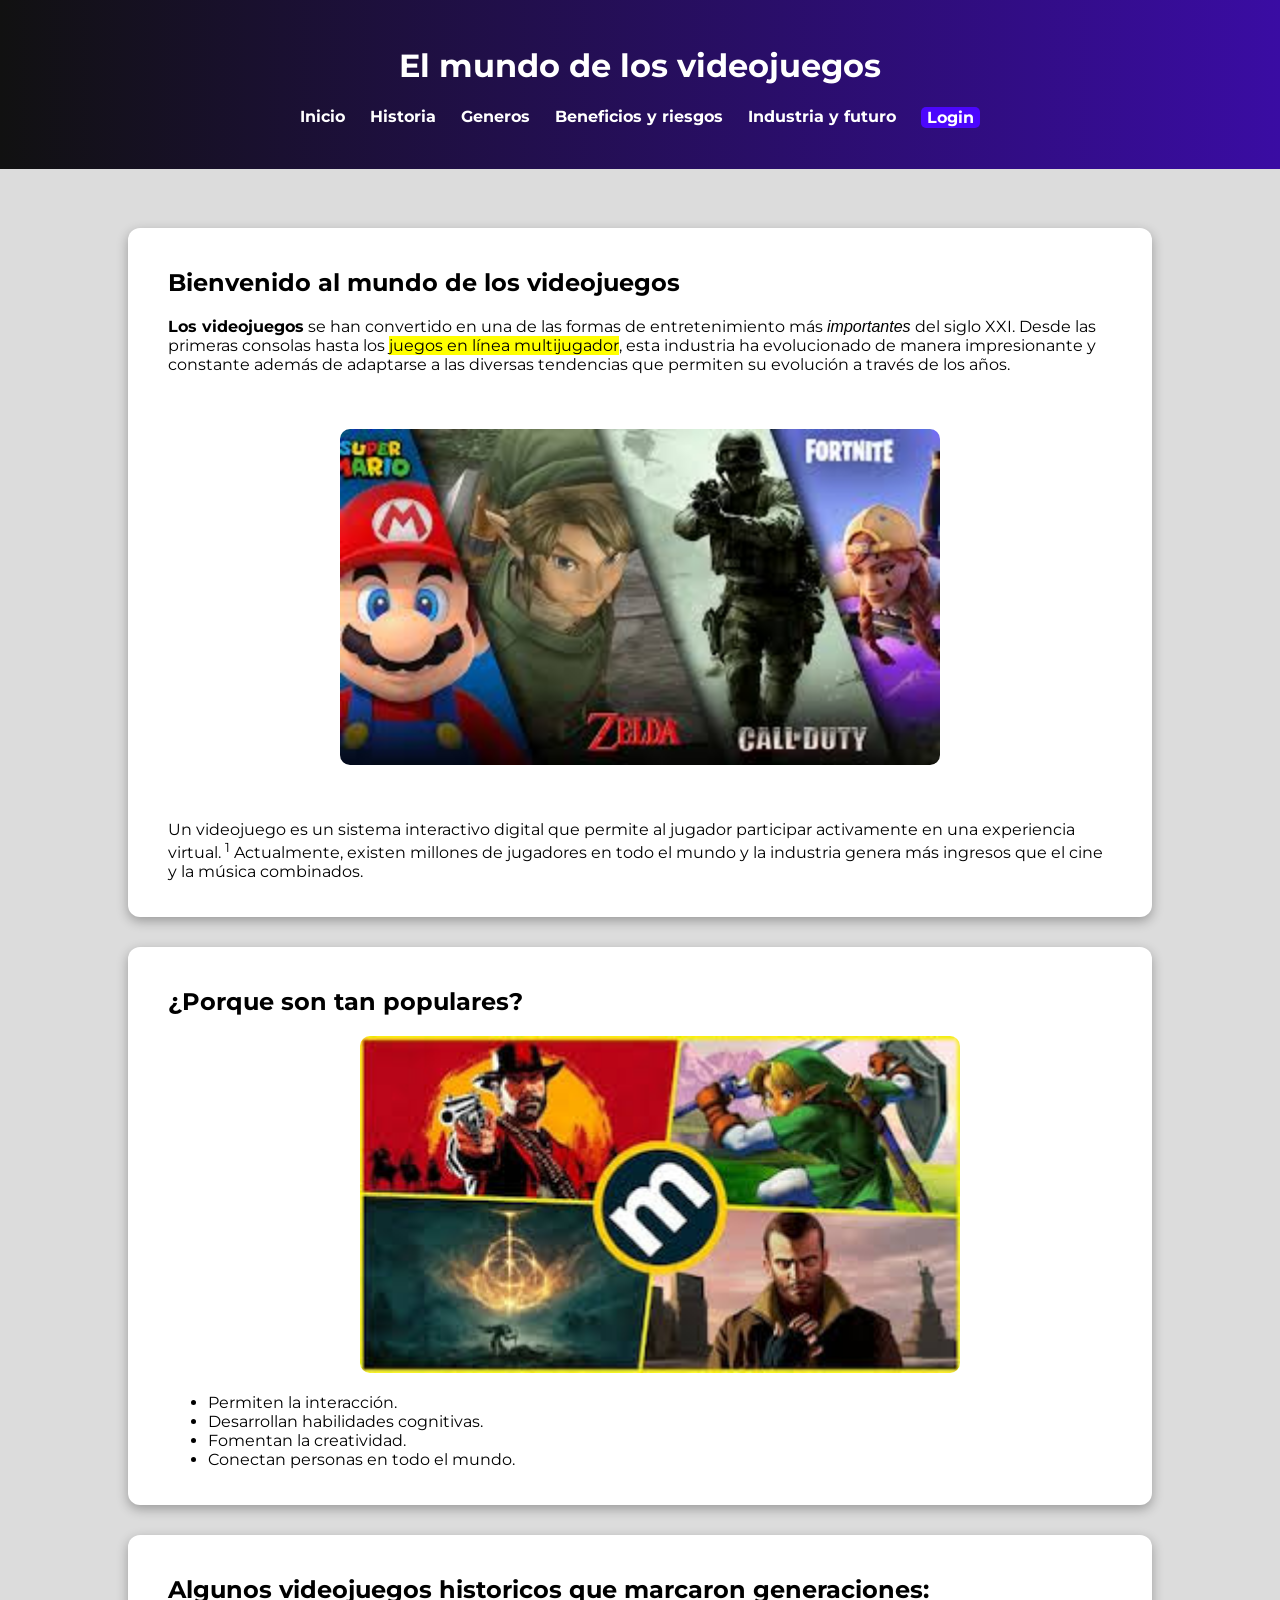
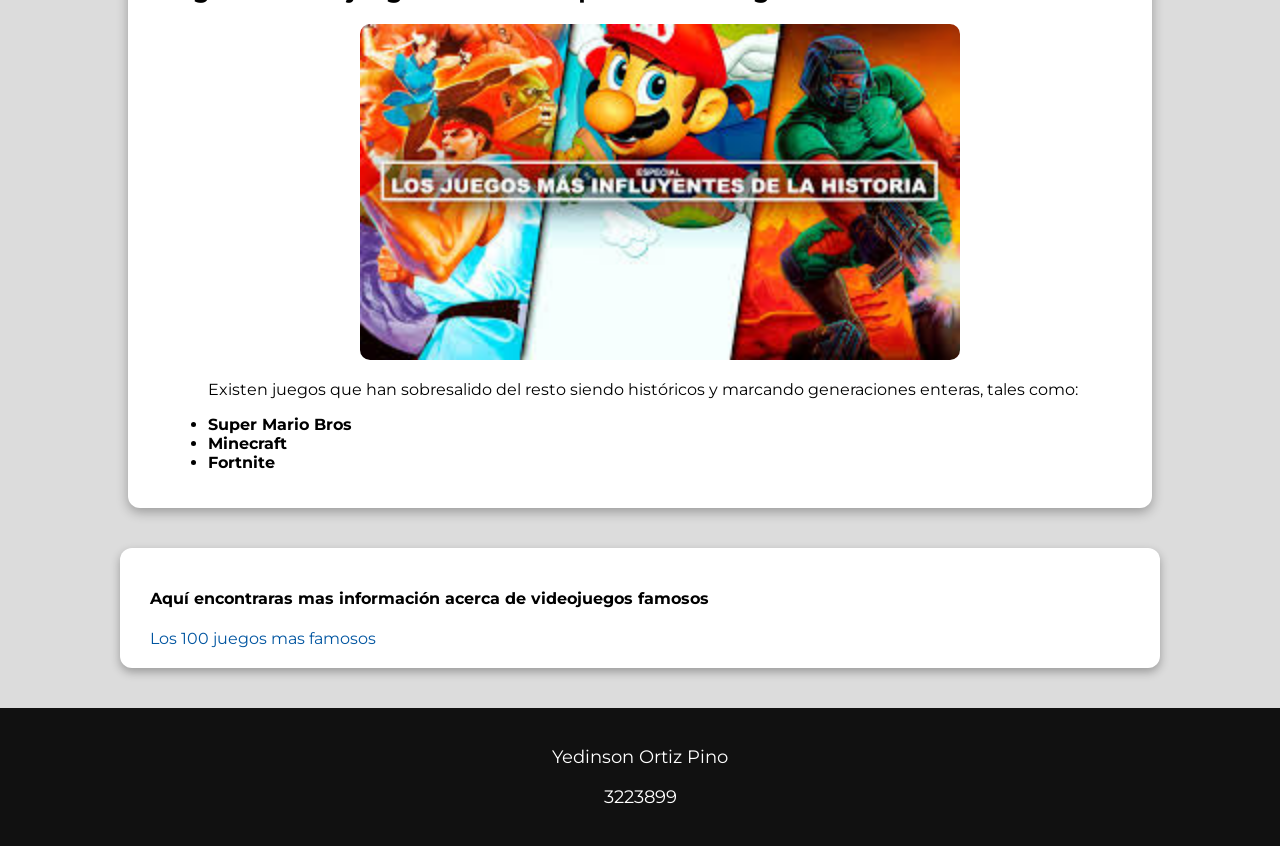
==== commit 0969573f: "pequeñas modificaciones, mejora tablas" ====
--- a/index.html
+++ b/index.html
@@ -20,7 +20,7 @@
                 <li><a href="generos.html">Generos</a></li>
                 <li><a href="beneficios_riesgos.html">Beneficios y riesgos</a></li>
                 <li><a href="industria_futuro.html">Industria y futuro</a></li>
-                <li><a href="Registro_login.html">Login</a></li>
+                <li class="button2"><a href="Registro_login.html">Login</a></li>
             </ul>
         </nav>
     </header>
--- a/estilos/estilos.css
+++ b/estilos/estilos.css
@@ -7,6 +7,12 @@
     background-color: gainsboro;
 }
 
+.fondo{
+    background-image: url(/Imagenes/Fondo.jpg);
+    background-size: 100% 150%;
+    background-repeat: no-repeat;
+}
+
 main{
     flex: 1;
     width: 80%;
@@ -153,6 +159,10 @@
     text-align: center;
 }
 
+tr:hover{
+    color: #0055a0;
+}
+
 th{
     background: #1e3c72;
     color: white;
@@ -205,13 +215,13 @@
 }
 
 .container2{
-    display: grid;
-    grid-template-columns: repeat(auto-fit, minmax(200px, 1fr));
-    gap: 20px;
-    padding: 20px;
+    margin: 20px 40px;
+    gap: 20px;
+    padding: 10px;
 }
 
 .ch2{
+    color: white;
     font-size: 45px;
     text-align: center;
     padding: 15px 0;
@@ -229,7 +239,7 @@
 
 .cardR{
     background: rgb(232, 232, 232);
-    margin: 20px 40px;
+    margin: 5px 400px;
     display: flex;
     align-items: center;
     justify-content: center;
@@ -240,7 +250,7 @@
 }
 .cardL{
     background: rgb(232, 232, 232);
-    margin: 20px 40px;
+    margin: 20px 500px;
     display: flex;
     align-items: center;
     justify-content: center;
@@ -253,3 +263,9 @@
     background-color: green;
     color: white;
 }
+
+.button2{
+    background-color: rgb(76, 7, 252);
+    padding: 1px 6px;
+    border-radius: 5px;
+}
